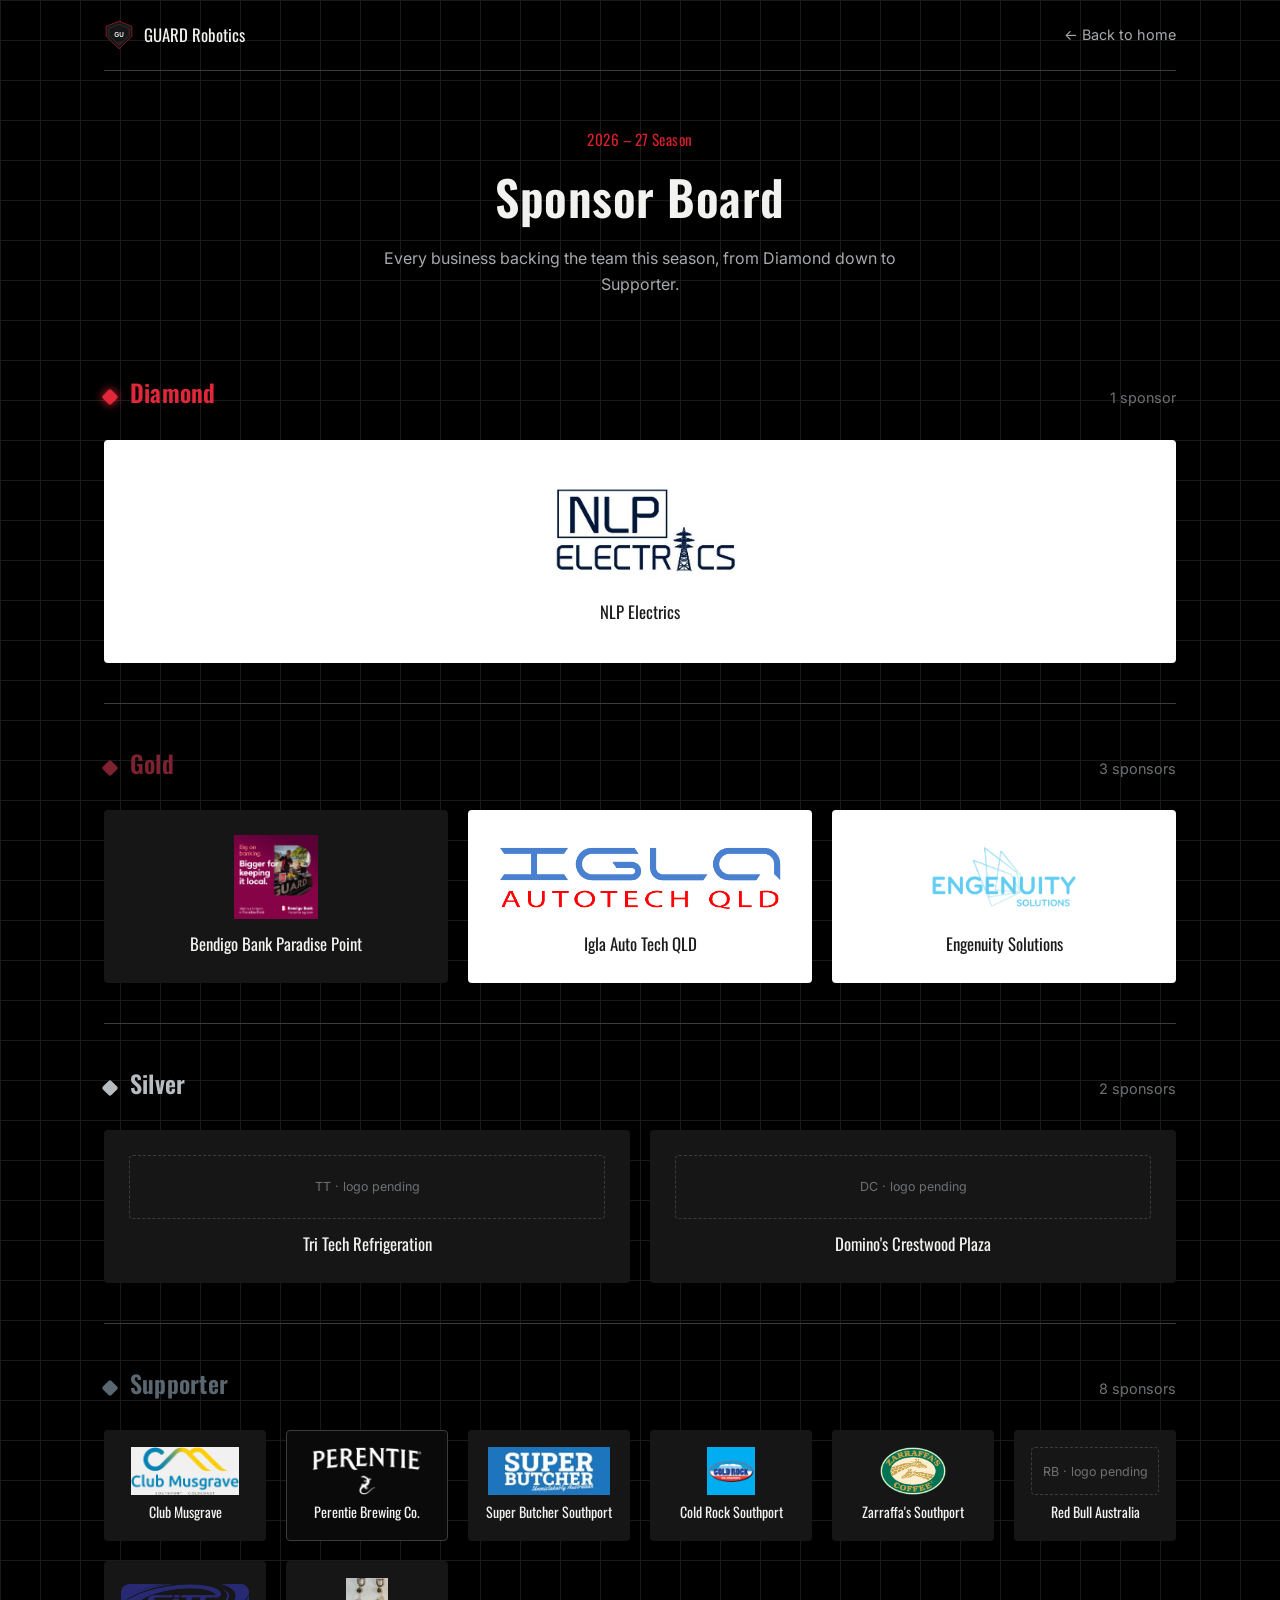
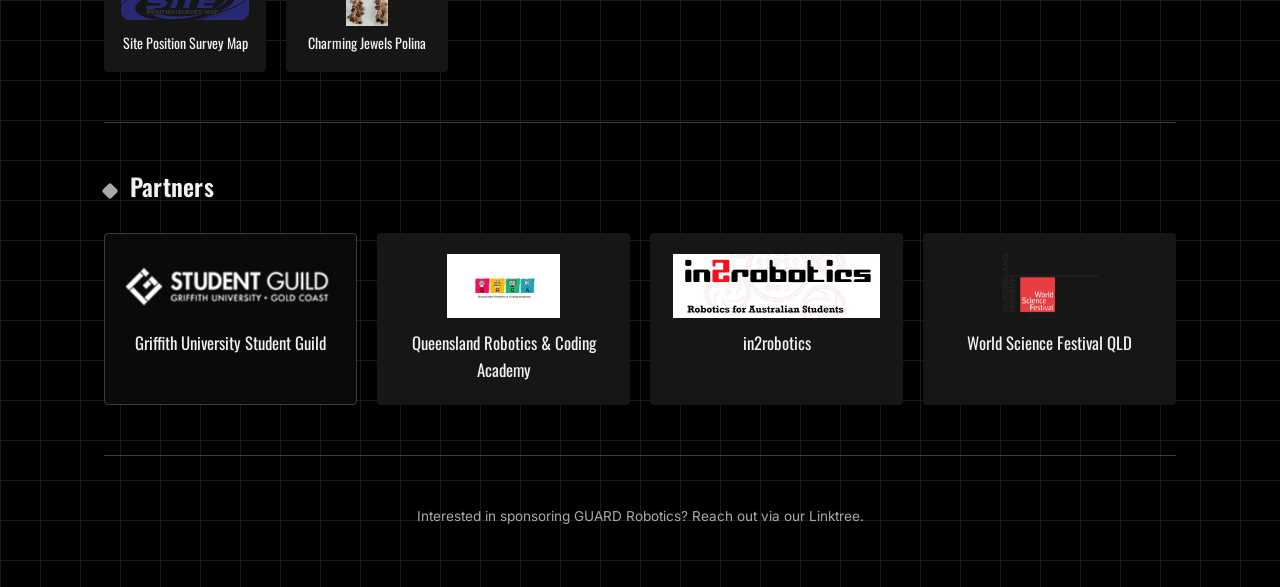
==== 2026-27.html @ 580a561b "Add files via upload" ====
<!DOCTYPE html>
<html lang="en">
<head>
<meta charset="UTF-8">
<meta name="viewport" content="width=device-width, initial-scale=1.0">
<title>2026-27 Sponsor Board — GUARD Robotics</title>
<meta name="description" content="GUARD Robotics 2026-27 season sponsors.">
<link rel="preconnect" href="https://fonts.googleapis.com">
<link rel="preconnect" href="https://fonts.gstatic.com" crossorigin>
<link href="https://fonts.googleapis.com/css2?family=Oswald:wght@500;600&family=Inter:wght@400;500;600&display=swap" rel="stylesheet">
<link rel="stylesheet" href="assets/css/style.css">
</head>
<body>

<div class="wrap">
  <nav class="site-nav">
    <a class="brand" href="index.html">
      <img src="assets/img/guard-logo-placeholder.svg" alt="GUARD Robotics logo">
      GUARD Robotics
    </a>
    <a class="back-link" href="index.html">&larr; Back to home</a>
  </nav>

  <header class="board-header fade-in">
    <div class="eyebrow">2026 &ndash; 27 Season</div>
    <h1>Sponsor Board</h1>
    <p>Every business backing the team this season, from Diamond down to Supporter.</p>
  </header>

  <div id="sponsor-board"></div>

  <section class="partners-section">
    <div class="tier-heading">
      <span class="tier-dot"></span>
      <h2>Partners</h2>
    </div>
    <div id="partners-strip"></div>
  </section>

  <footer class="board-footer">
    <p>Interested in sponsoring GUARD Robotics? Reach out via our Linktree.</p>
  </footer>
</div>

<script src="assets/js/sponsors-2026-27.js"></script>
<script src="assets/js/render-board.js"></script>
</body>
</html>
---- assets/css/style.css ----
/* ===================================================================
   GUARD Robotics — Sponsor Site
   Visual identity: all-black background, red / maroon / grey /
   gunmetal palette. Condensed industrial display type paired with a
   clean body sans.
   =================================================================== */

:root {
  --bg-navy: #000000;
  --bg-panel: #161616;
  --bg-panel-raised: #1e1e1e;
  --line-blue: #3a3d40;
  --line-blue-soft: #1a1a1a;
  --ink: #f2f2f0;
  --ink-muted: #a7a9ac;
  --ink-faint: #6e7174;
  --accent: #d21f2e;
  --accent-dim: #a1131f;

  --tier-diamond: #e2273a;  /* red */
  --tier-gold: #7c2230;     /* maroon */
  --tier-silver: #b7bcc0;   /* grey */
  --tier-supporter: #5b6770; /* gunmetal */

  --font-display: "Oswald", "Arial Narrow", sans-serif;
  --font-body: "Inter", -apple-system, BlinkMacSystemFont, "Segoe UI", sans-serif;

  --radius: 4px;
  --max-width: 1120px;
}

* { box-sizing: border-box; }

html { scroll-behavior: smooth; }

body {
  margin: 0;
  background:
    linear-gradient(var(--line-blue-soft) 1px, transparent 1px) 0 0 / 100% 40px,
    linear-gradient(90deg, var(--line-blue-soft) 1px, transparent 1px) 0 0 / 40px 100%,
    var(--bg-navy);
  color: var(--ink);
  font-family: var(--font-body);
  line-height: 1.6;
  -webkit-font-smoothing: antialiased;
}

@media (prefers-reduced-motion: no-preference) {
  .fade-in { animation: fadeIn 0.6s ease-out both; }
}
@keyframes fadeIn {
  from { opacity: 0; transform: translateY(8px); }
  to { opacity: 1; transform: translateY(0); }
}

a { color: inherit; }

:focus-visible {
  outline: 2px solid var(--accent);
  outline-offset: 3px;
}

h1, h2, h3 {
  font-family: var(--font-display);
  font-weight: 600;
  letter-spacing: 0.01em;
  margin: 0;
}

p { margin: 0; color: var(--ink-muted); }

.wrap {
  max-width: var(--max-width);
  margin: 0 auto;
  padding: 0 24px;
}

/* --- Corner crop marks: a drafting-sheet motif used on framed panels --- */
.crop-frame {
  position: relative;
  border: 1px solid var(--line-blue);
  border-radius: var(--radius);
}
.crop-frame::before,
.crop-frame::after,
.crop-frame > .crop-tl,
.crop-frame > .crop-tr {
  content: "";
  position: absolute;
  width: 14px;
  height: 14px;
  pointer-events: none;
}
.crop-frame::before { top: -1px; left: -1px; border-top: 2px solid var(--accent); border-left: 2px solid var(--accent); }
.crop-frame::after { bottom: -1px; right: -1px; border-bottom: 2px solid var(--accent); border-right: 2px solid var(--accent); }

/* --- Top nav (sponsor board page) --- */
.site-nav {
  display: flex;
  align-items: center;
  justify-content: space-between;
  padding: 20px 0;
  border-bottom: 1px solid var(--line-blue);
}
.site-nav .brand {
  display: flex;
  align-items: center;
  gap: 10px;
  font-family: var(--font-display);
  font-size: 1.05rem;
  text-decoration: none;
  color: var(--ink);
}
.site-nav .brand img { height: 30px; width: auto; display: block; }
.site-nav .back-link {
  font-size: 0.9rem;
  color: var(--ink-muted);
  text-decoration: none;
  border-bottom: 1px solid transparent;
}
.site-nav .back-link:hover { color: var(--accent); border-color: var(--accent); }

/* --- Buttons --- */
.btn {
  display: inline-flex;
  align-items: center;
  gap: 10px;
  font-family: var(--font-display);
  font-weight: 500;
  text-decoration: none;
  border-radius: var(--radius);
  border: 1px solid transparent;
  cursor: pointer;
  transition: transform 0.15s ease, background-color 0.15s ease, border-color 0.15s ease;
}
.btn-primary {
  background: var(--accent);
  color: #14100a;
  padding: 18px 38px;
  font-size: 1.15rem;
}
.btn-primary:hover { background: #e8434f; transform: translateY(-1px); }
.btn-secondary {
  background: transparent;
  border-color: var(--line-blue);
  color: var(--ink);
  padding: 10px 18px;
  font-size: 0.92rem;
}
.btn-secondary:hover { border-color: var(--accent); color: var(--accent); }

/* =========================== LANDING PAGE =========================== */

.hero {
  min-height: 88vh;
  display: flex;
  flex-direction: column;
  align-items: center;
  justify-content: center;
  text-align: center;
  padding: 60px 24px;
}

.hero .emblem {
  width: 132px;
  height: 132px;
  margin-bottom: 28px;
}
.hero .emblem img { width: 100%; height: 100%; object-fit: contain; }

.hero .team-name {
  font-size: clamp(2.4rem, 6vw, 4.2rem);
  color: var(--ink);
  margin-bottom: 6px;
}
.hero .team-tag {
  font-family: var(--font-display);
  color: var(--accent);
  letter-spacing: 0.04em;
  font-size: 1rem;
  margin-bottom: 28px;
}
.hero .summary {
  max-width: 620px;
  font-size: 1.08rem;
  color: var(--ink-muted);
  margin-bottom: 44px;
}
.hero .summary strong { color: var(--ink); font-weight: 600; }

.hero .cta-note {
  margin-top: 18px;
  font-size: 0.85rem;
  color: var(--ink-faint);
}

.hero-footer {
  padding: 28px 24px 40px;
  text-align: center;
  font-size: 0.82rem;
  color: var(--ink-faint);
}
.hero-footer a { color: var(--ink-faint); text-decoration: underline; text-underline-offset: 3px; }
.hero-footer a:hover { color: var(--accent); }

/* =========================== SPONSOR BOARD =========================== */

.board-header {
  padding: 56px 0 36px;
  text-align: center;
}
.board-header .eyebrow {
  color: var(--accent);
  font-family: var(--font-display);
  font-size: 0.95rem;
  letter-spacing: 0.03em;
  margin-bottom: 8px;
}
.board-header h1 { font-size: clamp(2rem, 4.5vw, 3rem); margin-bottom: 10px; }
.board-header p { max-width: 560px; margin: 0 auto; }

.tier-section { padding: 40px 0; }
.tier-section + .tier-section { border-top: 1px solid var(--line-blue); }

.tier-heading {
  display: flex;
  align-items: baseline;
  gap: 14px;
  margin-bottom: 28px;
}
.tier-heading .tier-dot {
  width: 12px;
  height: 12px;
  border-radius: 2px;
  transform: rotate(45deg);
  flex-shrink: 0;
}
.tier-heading h2 { font-size: 1.5rem; }
.tier-heading .tier-count {
  color: var(--ink-faint);
  font-size: 0.9rem;
  margin-left: auto;
}

.tier-diamond .tier-dot { background: var(--tier-diamond); box-shadow: 0 0 10px var(--tier-diamond); }
.tier-gold .tier-dot { background: var(--tier-gold); }
.tier-silver .tier-dot { background: var(--tier-silver); }
.tier-supporter .tier-dot { background: var(--tier-supporter); }

.tier-diamond .tier-heading h2 { color: var(--tier-diamond); }
.tier-gold .tier-heading h2 { color: var(--tier-gold); }
.tier-silver .tier-heading h2 { color: var(--tier-silver); }
.tier-supporter .tier-heading h2 { color: var(--tier-supporter); }

.sponsor-grid { display: grid; gap: 20px; }
.tier-diamond .sponsor-grid { grid-template-columns: repeat(auto-fit, minmax(320px, 1fr)); }
.tier-gold .sponsor-grid { grid-template-columns: repeat(auto-fit, minmax(240px, 1fr)); }
.tier-silver .sponsor-grid { grid-template-columns: repeat(auto-fit, minmax(190px, 1fr)); }
.tier-supporter .sponsor-grid { grid-template-columns: repeat(auto-fit, minmax(150px, 1fr)); }

.sponsor-card {
  background: var(--bg-panel);
  border: 1px solid transparent;
  padding: 24px;
  display: flex;
  flex-direction: column;
  align-items: center;
  text-align: center;
  gap: 12px;
  text-decoration: none;
  color: inherit;
  border-radius: var(--radius);
  transition: transform 0.15s ease, border-color 0.15s ease, background-color 0.15s ease;
}
a.sponsor-card:hover {
  transform: translateY(-3px);
  border-color: var(--accent);
}
a.sponsor-card:hover .sponsor-name { color: var(--accent); }

.tier-diamond .sponsor-card { padding: 36px 28px; }
.tier-supporter .sponsor-card { padding: 16px; gap: 6px; }

/* Forced tile background for logos that need a specific backing colour */
.sponsor-card.bg-white { background: #ffffff; }
.sponsor-card.bg-white .sponsor-name { color: #1a1a1a; }
.sponsor-card.bg-black { background: #0a0a0a; border-color: var(--line-blue); }

.sponsor-card .logo-slot {
  width: 100%;
  height: 84px;
  display: flex;
  align-items: center;
  justify-content: center;
}
.tier-diamond .logo-slot { height: 110px; }
.tier-silver .logo-slot { height: 64px; }
.tier-supporter .logo-slot { height: 48px; }
#partners-strip .logo-slot { height: 64px; }

.sponsor-card .logo-slot img {
  max-width: 100%;
  max-height: 100%;
  object-fit: contain;
}
.sponsor-card .logo-placeholder {
  width: 100%;
  height: 100%;
  border: 1px dashed var(--line-blue);
  border-radius: var(--radius);
  display: flex;
  align-items: center;
  justify-content: center;
  color: var(--ink-faint);
  font-size: 0.78rem;
  padding: 6px;
}

.sponsor-card .sponsor-name {
  font-family: var(--font-display);
  font-size: 1.05rem;
  color: var(--ink);
}
.tier-supporter .sponsor-card .sponsor-name { font-size: 0.88rem; }

/* =========================== PARTNERS STRIP =========================== */

.partners-section {
  padding: 44px 0 20px;
  border-top: 1px solid var(--line-blue);
  margin-top: 10px;
}
.partners-section .tier-heading h2 { color: var(--ink); }
.partners-section .tier-heading .tier-dot { background: var(--ink-muted); }
#partners-strip .sponsor-grid { grid-template-columns: repeat(auto-fit, minmax(200px, 1fr)); }
#partners-strip .sponsor-card { padding: 20px; }

.board-footer {
  padding: 50px 0 60px;
  text-align: center;
  border-top: 1px solid var(--line-blue);
  margin-top: 30px;
}
.board-footer p { font-size: 0.85rem; }

@media (max-width: 560px) {
  .site-nav { flex-direction: column; gap: 14px; align-items: flex-start; }
  .board-header { padding-top: 40px; }
  .tier-heading { flex-wrap: wrap; }
  .tier-heading .tier-count { margin-left: 0; }
}
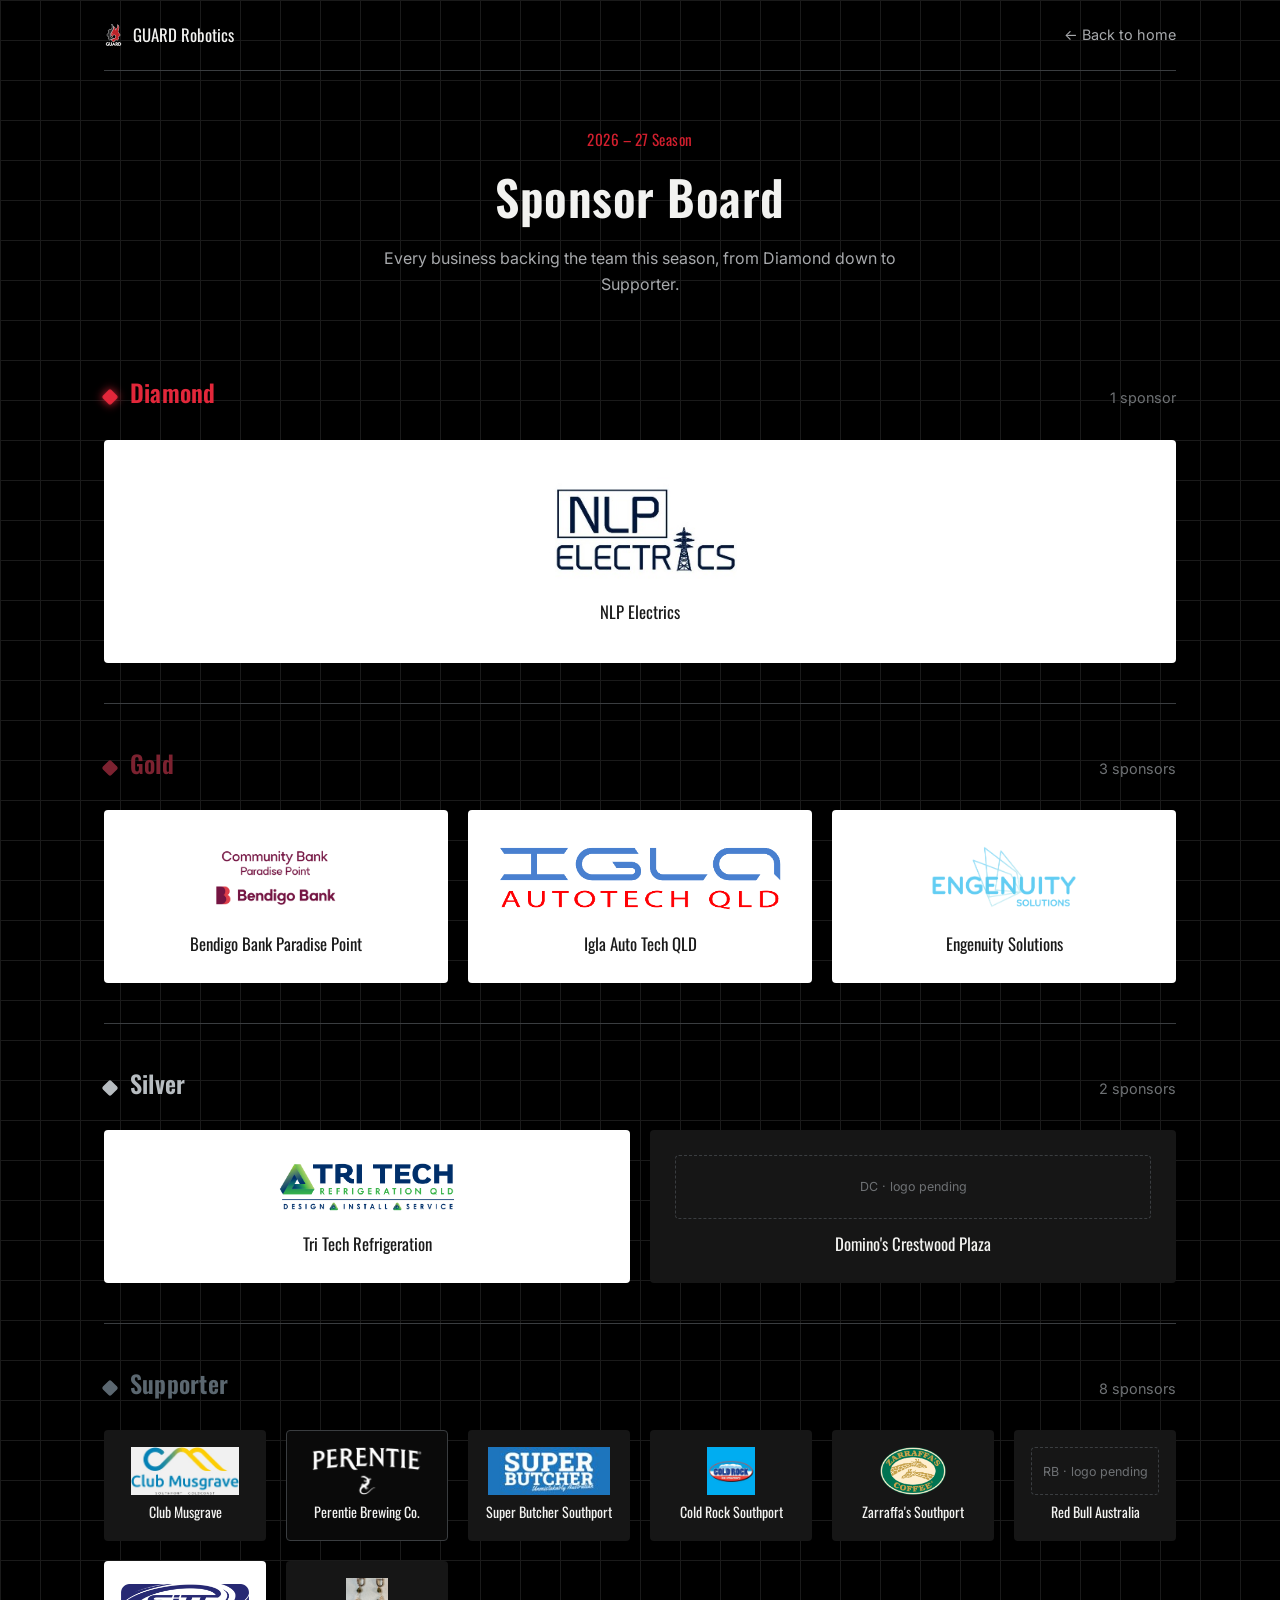
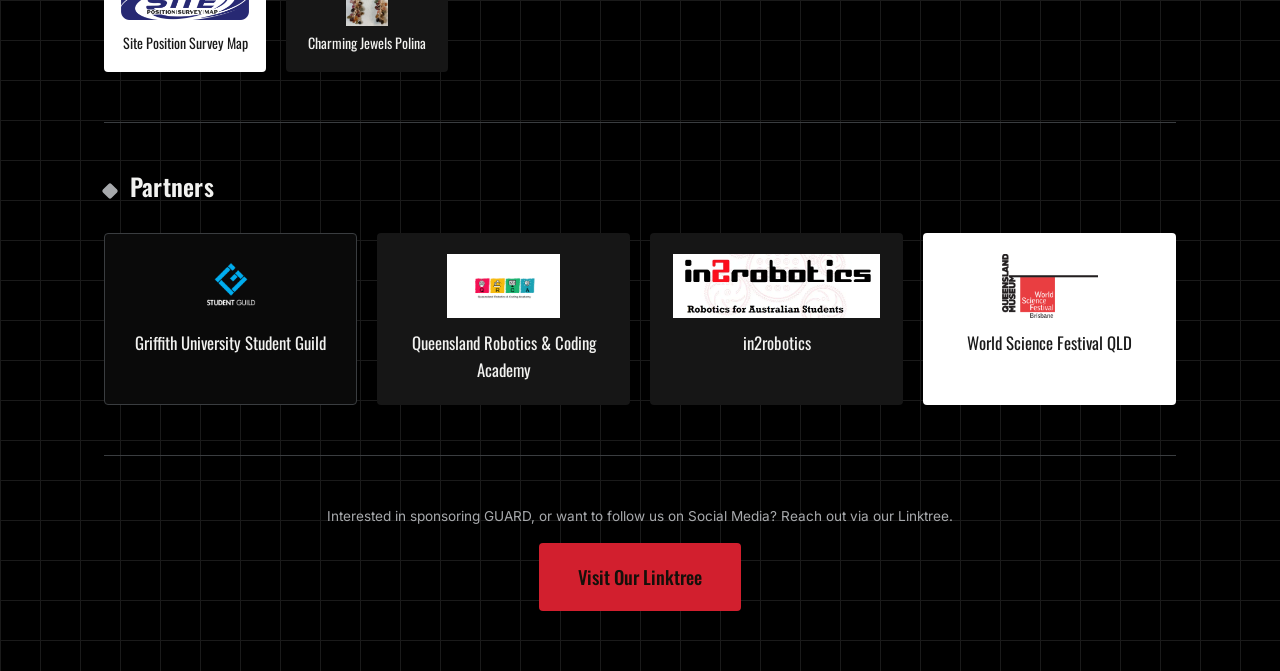
==== commit 046c4c63: "Update 2026-27.html" ====
--- a/2026-27.html
+++ b/2026-27.html
@@ -38,7 +38,10 @@
   </section>
 
   <footer class="board-footer">
-    <p>Interested in sponsoring GUARD Robotics? Reach out via our Linktree.</p>
+    <p>Interested in sponsoring GUARD, or want to follow us on Social Media? Reach out via our Linktree.</p>
+    <a class="btn btn-primary" href="https://linktr.ee/guard.gc" target="_blank" rel="noopener" style="margin-top: 16px;">
+  Visit Our Linktree
+</a>
   </footer>
 </div>
 
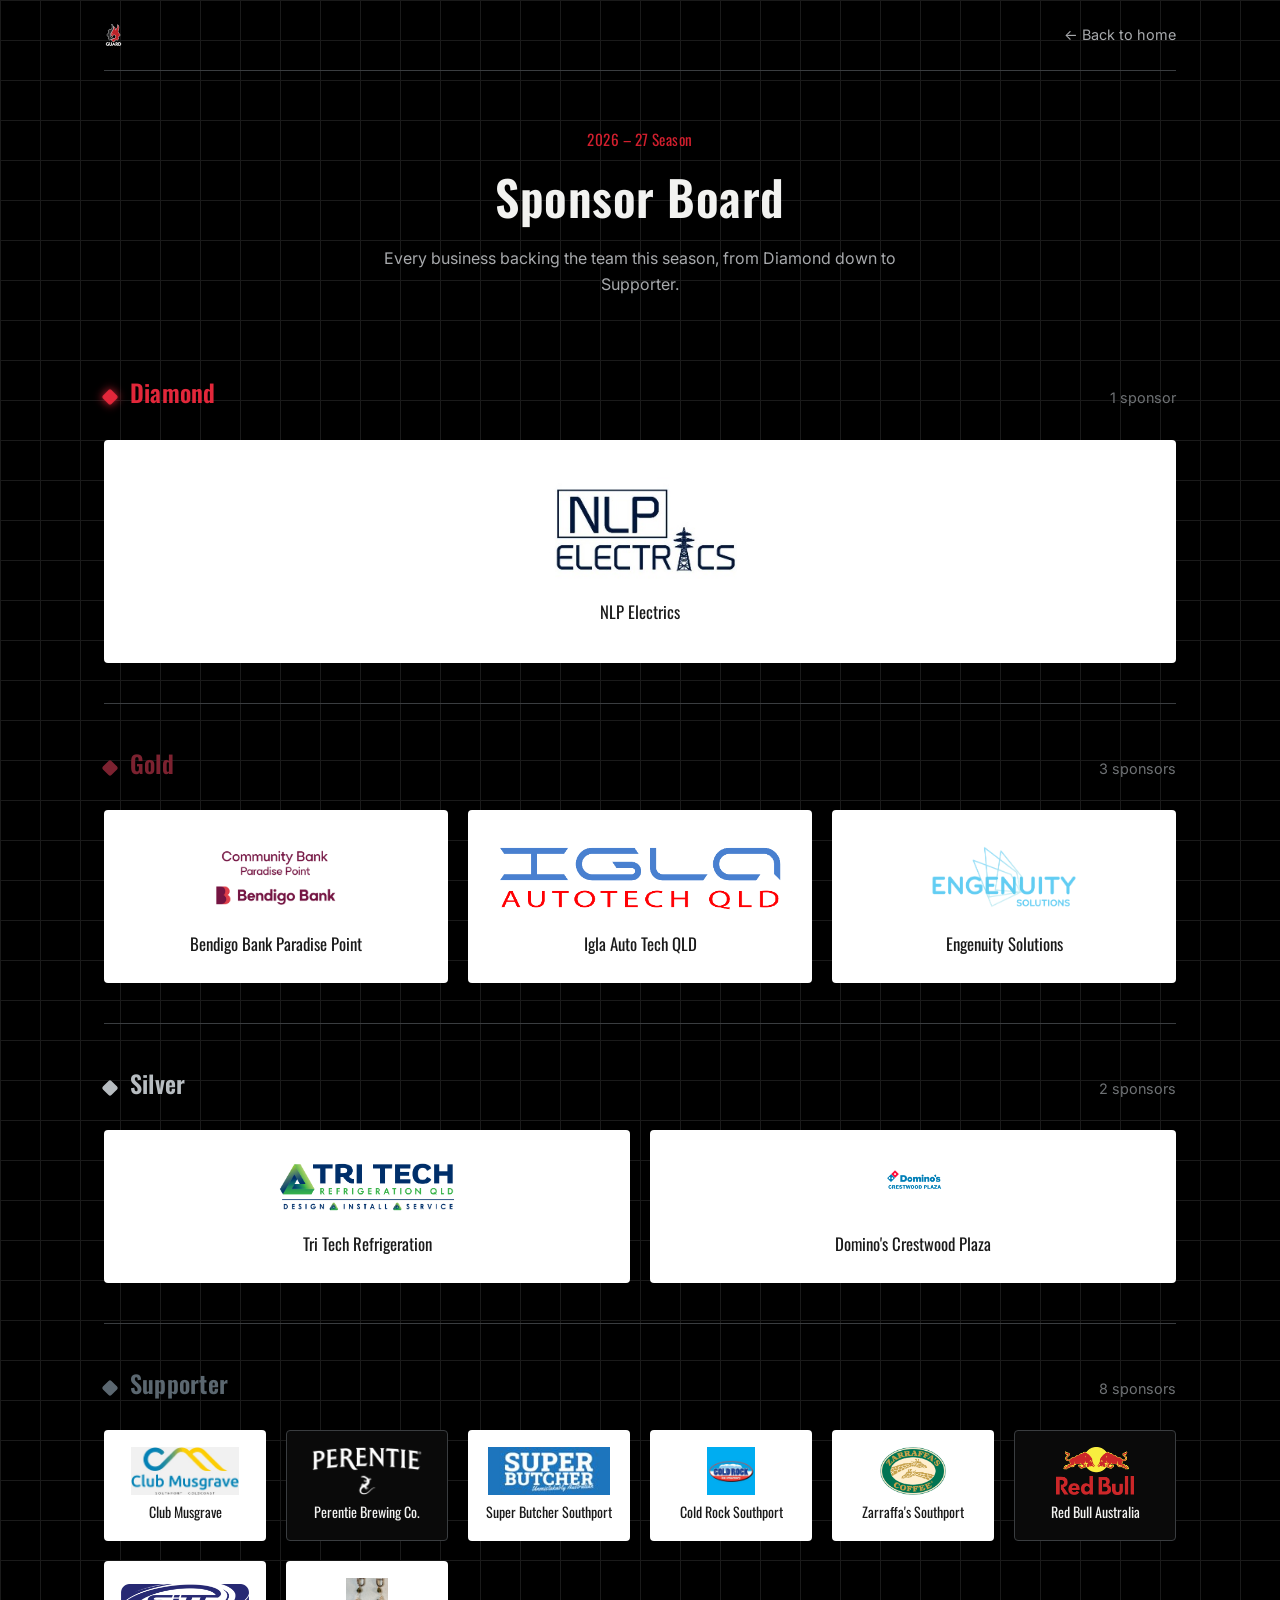
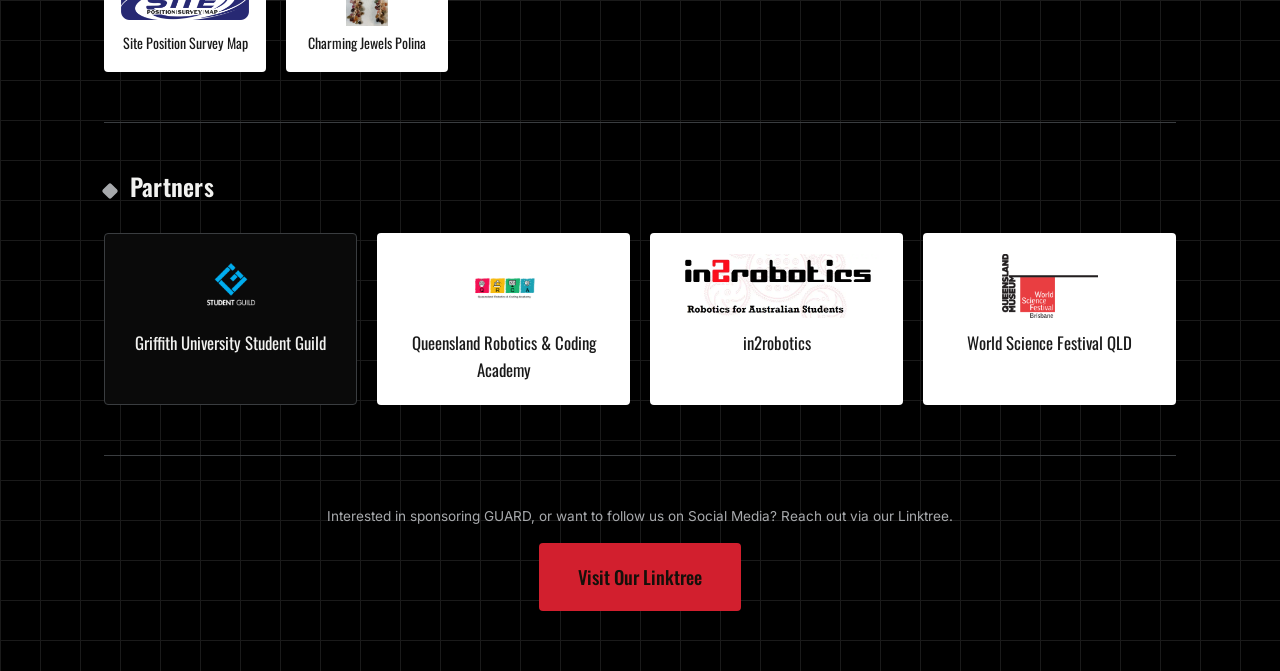
==== commit d7fbbd5c: "Update 2026-27.html" ====
--- a/2026-27.html
+++ b/2026-27.html
@@ -15,8 +15,7 @@
 <div class="wrap">
   <nav class="site-nav">
     <a class="brand" href="index.html">
-      <img src="assets/img/guard-logo-placeholder.svg" alt="GUARD Robotics logo">
-      GUARD Robotics
+      <img src="assets/img/guard-logo.svg" alt="GUARD Robotics logo">
     </a>
     <a class="back-link" href="index.html">&larr; Back to home</a>
   </nav>
